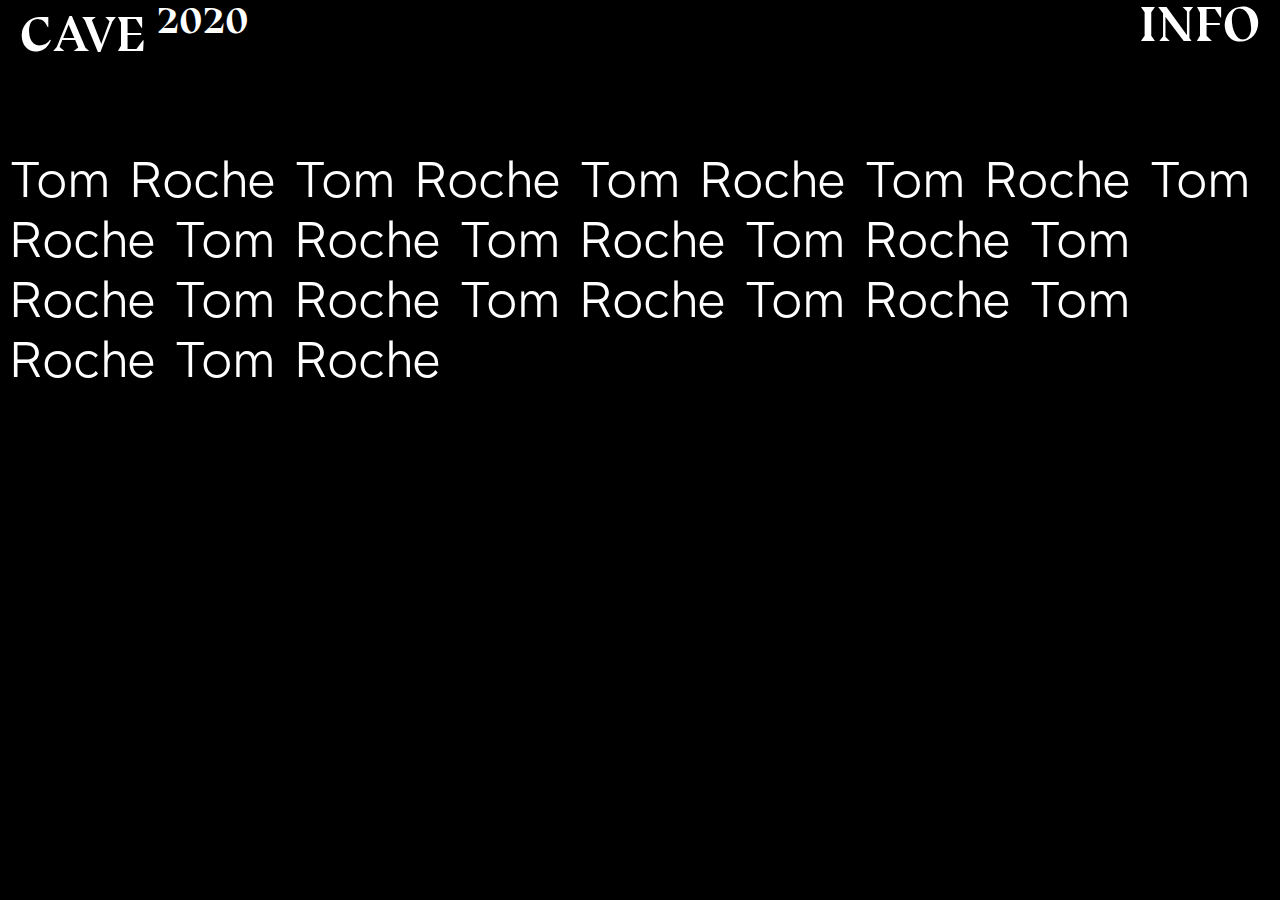
==== index.html @ 98aafa1f "Add files via upload" ====
<!DOCTYPE html>
<html lang="en">
  <head>
    <meta charset="UTF-8" />
    <meta name="viewport" content="width=device-width, initial-scale=1.0" />
    <meta http-equiv="X-UA-Compatible" content="ie=edge" />
    <link rel="stylesheet" href="style.css" />
    <title>CAVE</title>
  </head>
  <body>
    <nav id="nav">
      <h1>CAVE <sup>2020</sup></h1>
      <h1>
        <a href="info.html">INFO</a>
      </h1>
    </nav>
    <div class="names">
      <p>
        <a href="info.html"
          >Tom Roche<img class="images" src="img/1.png" height="30%"
        /></a>
        <a href="#"
          >Tom Roche<img class="images" src="img/1.png" height="30%"
        /></a>
        <a href="#"
          >Tom Roche<img class="images" src="img/1.png" height="30%"
        /></a>
        <a href="#"
          >Tom Roche<img class="images" src="img/1.png" height="30%"
        /></a>
        <a href="#"
          >Tom Roche<img class="images" src="img/1.png" height="30%"
        /></a>
        <a href="#"
          >Tom Roche<img class="images" src="img/1.png" height="30%"
        /></a>
        <a href="#"
          >Tom Roche<img class="images" src="img/1.png" height="30%"
        /></a>
        <a href="#"
          >Tom Roche<img class="images" src="img/1.png" height="30%"
        /></a>
        <a href="#"
          >Tom Roche<img class="images" src="img/1.png" height="30%"
        /></a>
        <a href="#"
          >Tom Roche<img class="images" src="img/1.png" height="30%"
        /></a>
        <a href="#"
          >Tom Roche<img class="images" src="img/1.png" height="30%"
        /></a>
        <a href="#"
          >Tom Roche<img class="images" src="img/1.png" height="30%"
        /></a>
        <a href="#"
          >Tom Roche<img class="images" src="img/1.png" height="30%"
        /></a>
        <a href="#"
          >Tom Roche<img class="images" src="img/1.png" height="30%"
        /></a>
      </p>
    </div>
  </body>
</html>
---- style.css ----
@font-face {
  font-family: "BluuNext";
  src: url("bluunext-bold-webfont.woff") format("woff");
}
@font-face {
  font-family: "ArchiveGrotesk";
  src: url("archivgrotesktrial-regulartrial.otf") format("opentype");
}

body {
  padding: 10px;
  margin: 0;
  background-color: black;
}
p {
  font-family: "ArchiveGrotesk";
  font-size: 50px;
  color: white;
}
h1 {
  font-family: "BluuNext";
  font-weight: 400;
  font-size: 50px;
  color: white;
}
h2 {
  font-family: "BluuNext";
  font-weight: 400;
  font-size: 30px;
  color: white;
}
h3 {
  font-family: "ArchiveGrotesk";
  font-weight: 400;
  font-size: 24px;
  color: white;
}
h4 a:hover {
  color: tomato;
}
img {
  position: fixed;
  display: flex;
  justify-content: center;
  align-items: center;
  margin: auto auto;
}
a {
  text-decoration: none;
  color: white;
}
a:hover {
  text-decoration: none;
  color: tomato;
}
a img {
  display: flex;
  justify-content: center;
  align-items: center;
  margin: auto auto;
  display: none;
}
a:hover img {
  display: flex;
  position: fixed;
  justify-content: center;
  align-items: center;
  margin: auto auto;
  cursor: default;
  color: tomato;
}
#nav {
  display: flex;
  justify-content: space-between;
  margin-top: -50px;
  padding: 0 10px 0 10px;
}
.images {
  position: fixed;
  margin: auto auto; /* Will not center vertically and won't work in IE6/7. */
  left: 0;
  right: 0;
  z-index: 1;
}
.fr {
  width: 100vw;
  display: flex;
  flex-direction: column;
  justify-content: center;
  align-items: center;
  flex-wrap: nowrap;
}
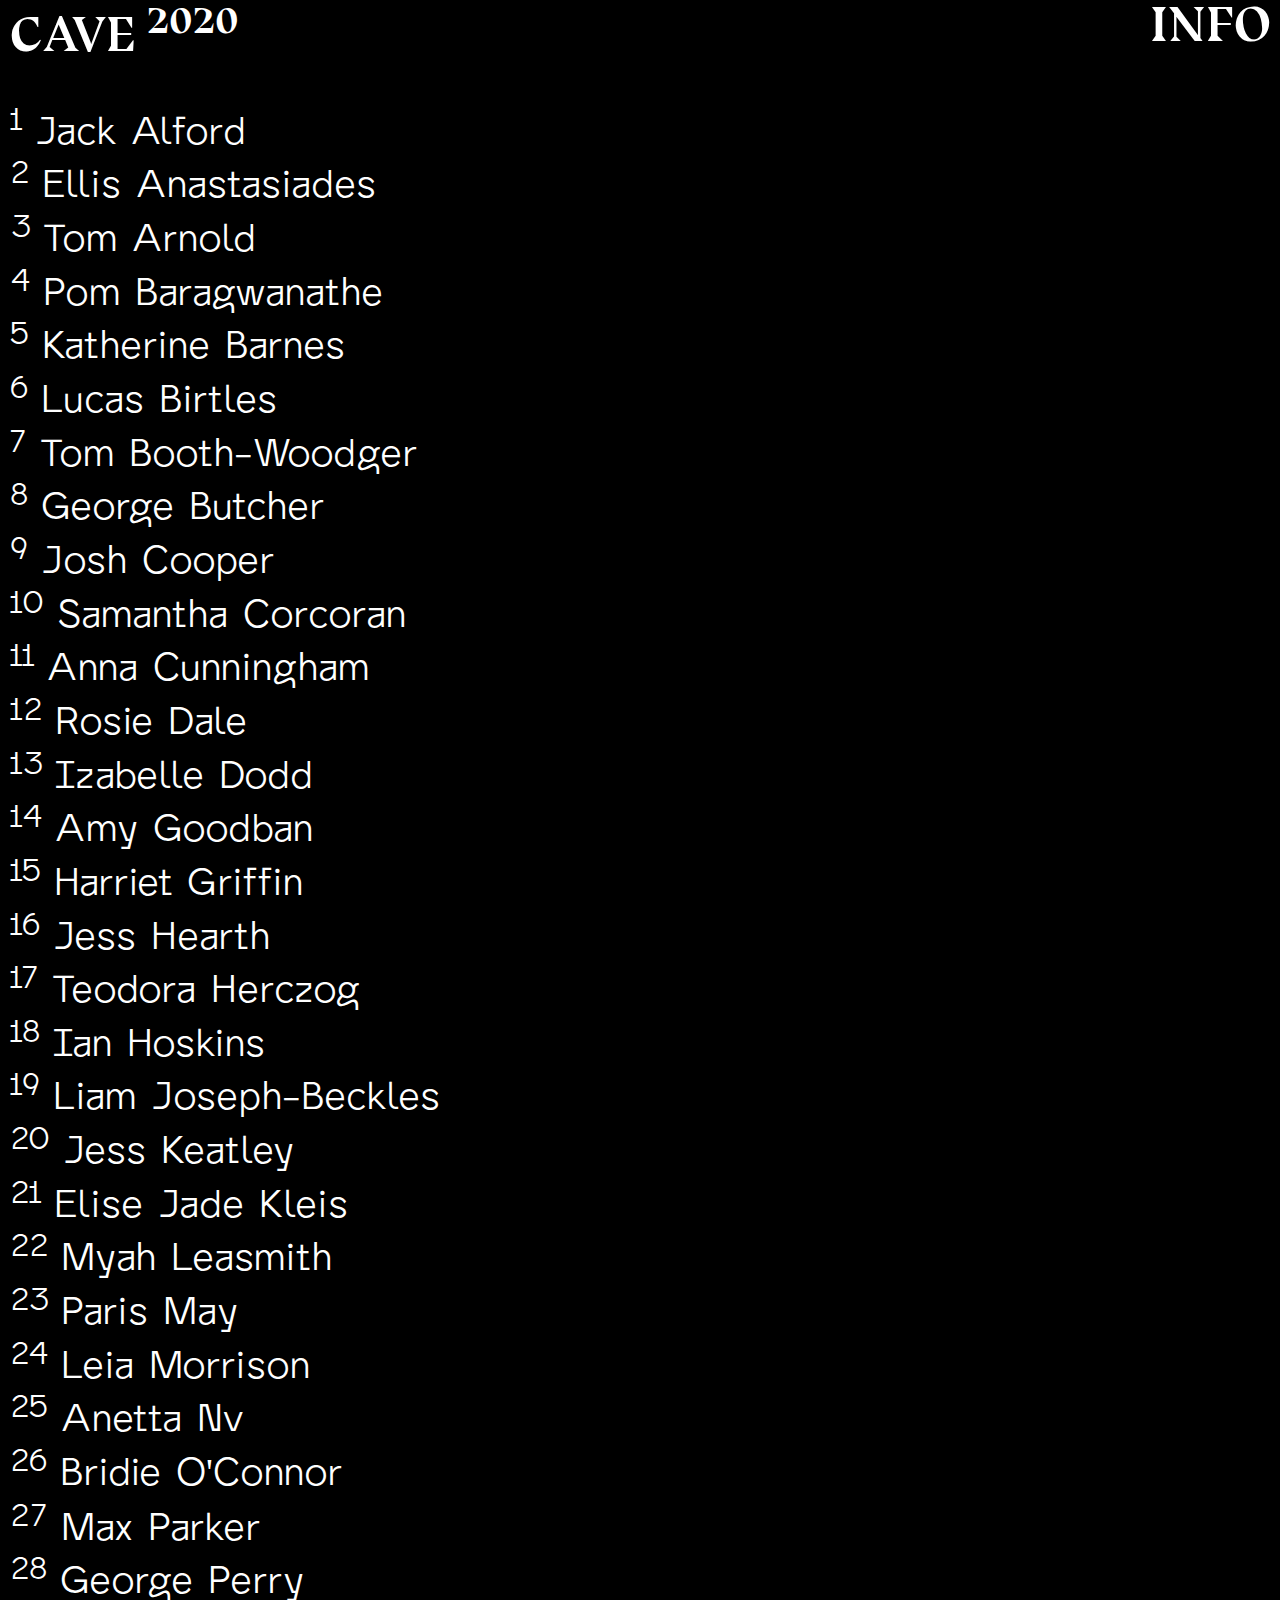
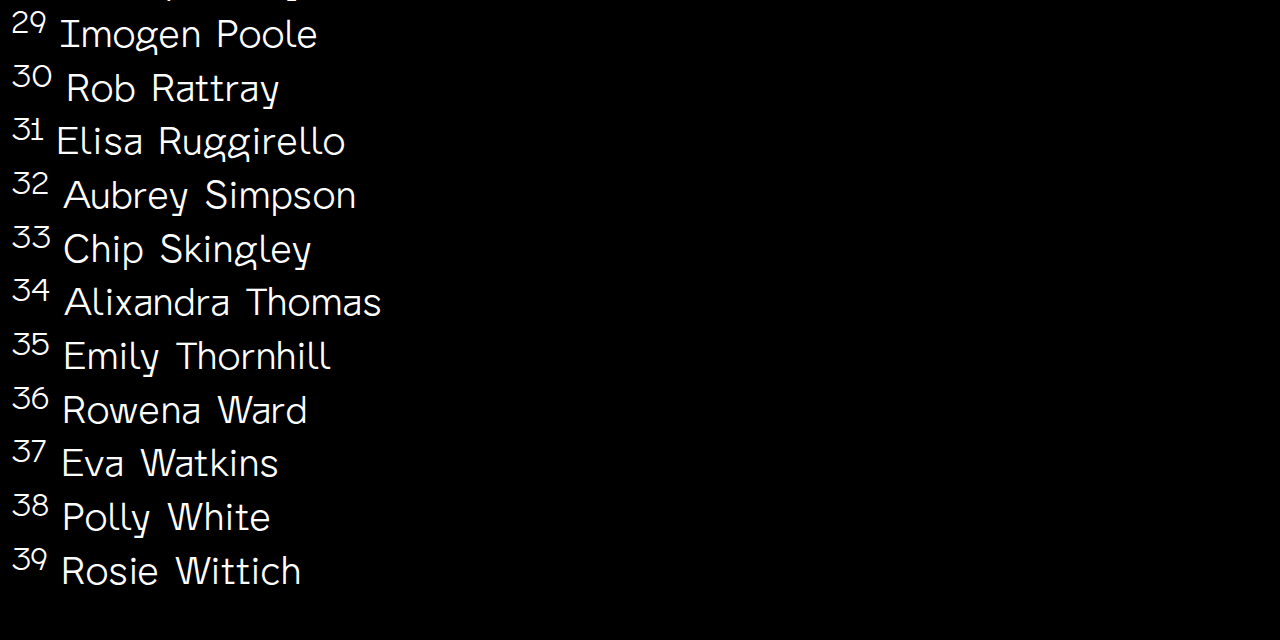
==== commit 6d85dcfd: "Add files via upload" ====
--- a/index.html
+++ b/index.html
@@ -4,8 +4,26 @@
     <meta charset="UTF-8" />
     <meta name="viewport" content="width=device-width, initial-scale=1.0" />
     <meta http-equiv="X-UA-Compatible" content="ie=edge" />
+    <link rel="icon" type="image/png" href="img/comp/fav.png" />
+    <meta
+      name="description"
+      content="CAVE is an exhibition from the 3rd year BA (hons) Photography students,
+    soon to graduate from The University of the West of England. UK"
+    />
+    <meta
+      name="keywords"
+      content="cave uwe, uwe, uwe degree show, uwe photography, degree show, free range, graduate photographers, "
+    />
+    <meta property="og:title" content="CAVE UWE 2020" />
+    <meta property="og:image" href="img/comp/preview.png" />
+    <meta
+      property="og:description"
+      content="CAVE is an exhibition from the 3rd year BA (hons) Photography students,
+    soon to graduate from The University of the West of England. UK"
+    />
+
     <link rel="stylesheet" href="style.css" />
-    <title>CAVE</title>
+    <title>CAVE UWE 2020</title>
   </head>
   <body>
     <nav id="nav">
@@ -14,51 +32,285 @@
         <a href="info.html">INFO</a>
       </h1>
     </nav>
-    <div class="names">
-      <p>
-        <a href="info.html"
-          >Tom Roche<img class="images" src="img/1.png" height="30%"
-        /></a>
-        <a href="#"
-          >Tom Roche<img class="images" src="img/1.png" height="30%"
-        /></a>
-        <a href="#"
-          >Tom Roche<img class="images" src="img/1.png" height="30%"
-        /></a>
-        <a href="#"
-          >Tom Roche<img class="images" src="img/1.png" height="30%"
-        /></a>
-        <a href="#"
-          >Tom Roche<img class="images" src="img/1.png" height="30%"
-        /></a>
-        <a href="#"
-          >Tom Roche<img class="images" src="img/1.png" height="30%"
-        /></a>
-        <a href="#"
-          >Tom Roche<img class="images" src="img/1.png" height="30%"
-        /></a>
-        <a href="#"
-          >Tom Roche<img class="images" src="img/1.png" height="30%"
-        /></a>
-        <a href="#"
-          >Tom Roche<img class="images" src="img/1.png" height="30%"
-        /></a>
-        <a href="#"
-          >Tom Roche<img class="images" src="img/1.png" height="30%"
-        /></a>
-        <a href="#"
-          >Tom Roche<img class="images" src="img/1.png" height="30%"
-        /></a>
-        <a href="#"
-          >Tom Roche<img class="images" src="img/1.png" height="30%"
-        /></a>
-        <a href="#"
-          >Tom Roche<img class="images" src="img/1.png" height="30%"
-        /></a>
-        <a href="#"
-          >Tom Roche<img class="images" src="img/1.png" height="30%"
-        /></a>
-      </p>
+    <div class="main">
+      <div class="names">
+        <p>
+          <a href="#"
+            ><sup>1 </sup>Jack Alford<img
+              class="images"
+              src="img/1.jpg"
+              height=""
+              width="40%"
+          /></a>
+
+          <br />
+          <a href="#"
+            ><sup>2 </sup>Ellis Anastasiades<img
+              class="images"
+              src="img/2.jpg"
+              height=""
+              width="40%"/></a
+          ><br />
+          <a href="#"
+            ><sup>3 </sup>Tom Arnold<img
+              class="images"
+              src="img/3.jpg"
+              height=""
+              width="40%"/></a
+          ><br />
+          <a href="#"
+            ><sup>4 </sup>Pom Baragwanathe<img
+              class="images"
+              src="#"
+              height="30%"/></a
+          ><br />
+          <a href="#"
+            ><sup>5 </sup>Katherine Barnes<img
+              class="images"
+              src="img/5.jpg"
+              height=""
+              width="40%"/></a
+          ><br />
+          <a href="#"
+            ><sup>6 </sup>Lucas Birtles<img
+              class="images"
+              src="img/6.jpg"
+              height=""
+              width="40%"/></a
+          ><br />
+          <a href="#"
+            ><sup>7 </sup>Tom Booth-Woodger<img
+              class="images"
+              src="img/7.jpg"
+              height=""
+              width="40%"/></a
+          ><br />
+          <a href="#"
+            ><sup>8 </sup>George Butcher<img
+              class="images"
+              src="img/8.jpg"
+              height=""
+              width="40%"/></a
+          ><br />
+          <a href="#"
+            ><sup>9 </sup>Josh Cooper<img
+              class="images"
+              src="img/9.jpg"
+              height=""
+              width="40%"/></a
+          ><br />
+          <a href="#"
+            ><sup>10 </sup>Samantha Corcoran<img
+              class="images"
+              src="img/10.jpg"
+              height=""
+              width="40%"/></a
+          ><br />
+          <a href="#"
+            ><sup>11 </sup>Anna Cunningham<img
+              class="images"
+              src="img/11.jpg"
+              height=""
+              width="40%"/></a
+          ><br />
+          <a href="#"
+            ><sup>12 </sup>Rosie Dale<img
+              class="images"
+              src="img/12.jpg"
+              height=""
+              width="40%"/></a
+          ><br />
+          <a href="#"
+            ><sup>13 </sup>Izabelle Dodd<img
+              class="images"
+              src="img/13.jpg"
+              height=""
+              width="40%"/></a
+          ><br />
+          <a href="#"
+            ><sup>14 </sup>Amy Goodban<img
+              class="images"
+              src="img/14.jpg"
+              height=""
+              width="40%"/></a
+          ><br />
+          <a href="#"
+            ><sup>15 </sup>Harriet Griffin<img
+              class="images"
+              src="img/15.jpg"
+              height=""
+              width="40%"/></a
+          ><br />
+          <a href="#"
+            ><sup>16 </sup>Jess Hearth<img
+              class="images"
+              src="img/16.jpg"
+              height=""
+              width="40%"/></a
+          ><br />
+          <a href="#"
+            ><sup>17 </sup>Teodora Herczog<img
+              class="images"
+              src="img/17.jpg"
+              height=""
+              width="40%"/></a
+          ><br />
+          <a href="#"
+            ><sup>18 </sup>Ian Hoskins<img
+              class="images"
+              src="img/18.jpg"
+              height=""
+              width="40%"/></a
+          ><br />
+          <a href="#"
+            ><sup>19 </sup>Liam Joseph-Beckles<img
+              class="images"
+              src="img/19.jpg"
+              height=""
+              width="40%"/></a
+          ><br />
+          <a href="#"
+            ><sup>20 </sup>Jess Keatley<img
+              class="images"
+              src="img/20.jpg"
+              height=""
+              width="40%"/></a
+          ><br />
+          <a href="#"
+            ><sup>21 </sup>Elise Jade Kleis<img
+              class="images"
+              src="img/21.jpg"
+              height=""
+              width="40%"/></a
+          ><br />
+          <a href="#"
+            ><sup>22 </sup>Myah Leasmith<img
+              class="images"
+              src="img/22.jpg"
+              height=""
+              width="40%"/></a
+          ><br />
+          <a href="#"
+            ><sup>23 </sup>Paris May<img
+              class="images"
+              src="img/23.jpg"
+              height=""
+              width="40%"/></a
+          ><br />
+          <a href="#"
+            ><sup>24 </sup>Leia Morrison<img
+              class="images"
+              src="img/24.jpg"
+              height=""
+              width="40%"/></a
+          ><br />
+          <a href="#"
+            ><sup>25 </sup>Anetta Nv<img
+              class="images"
+              src="#"
+              height=""
+              width="40%"/></a
+          ><br />
+          <a href="#"
+            ><sup>26 </sup>Bridie O'Connor<img
+              class="images"
+              src="#"
+              height=""
+              width="40%"/></a
+          ><br />
+          <a href="#"
+            ><sup>27 </sup>Max Parker<img
+              class="images"
+              src="img/27.jpg"
+              height=""
+              width="40%"/></a
+          ><br />
+          <a href="#"
+            ><sup>28 </sup>George Perry<img
+              class="images"
+              src="img/28.jpg"
+              height=""
+              width="40%"/></a
+          ><br />
+          <a href="#"
+            ><sup>29 </sup>Imogen Poole<img
+              class="images"
+              src="img/29.jpg"
+              height=""
+              width="40%"/></a
+          ><br />
+          <a href="#"
+            ><sup>30 </sup>Rob Rattray<img
+              class="images"
+              src="img/30.jpg"
+              height=""
+              width="40%"/></a
+          ><br />
+          <a href="#"
+            ><sup>31 </sup>Elisa Ruggirello<img
+              class="images"
+              src="img/31.jpg"
+              height=""
+              width="40%"/></a
+          ><br />
+          <a href="#"
+            ><sup>32 </sup>Aubrey Simpson<img
+              class="images"
+              src="img/32.jpg"
+              height=""
+              width="40%"/></a
+          ><br />
+          <a href="#"
+            ><sup>33 </sup>Chip Skingley<img
+              class="images"
+              src="img/33.jpg"
+              height=""
+              width="40%"/></a
+          ><br />
+          <a href="#"
+            ><sup>34 </sup>Alixandra Thomas<img
+              class="images"
+              src="img/34.jpg"
+              height=""
+              width="40%"/></a
+          ><br />
+          <a href="#"
+            ><sup>35 </sup>Emily Thornhill<img
+              class="images"
+              src="img/35.jpg"
+              height=""
+              width="40%"/></a
+          ><br />
+          <a href="#"
+            ><sup>36 </sup>Rowena Ward<img
+              class="images"
+              src="img/36.jpg"
+              height=""
+              width="40%"/></a
+          ><br />
+          <a href="#"
+            ><sup>37 </sup>Eva Watkins<img
+              class="images"
+              src="img/37.jpg"
+              height=""
+              width="40%"/></a
+          ><br />
+          <a href="#"
+            ><sup>38 </sup>Polly White<img
+              class="images"
+              src="img/38.jpg"
+              height=""
+              width="40%"/></a
+          ><br />
+          <a href="#"
+            ><sup>39 </sup>Rosie Wittich<img
+              class="images"
+              src="img/39.jpg"
+              height=""
+              width="40%"
+          /></a>
+        </p>
+      </div>
     </div>
   </body>
 </html>
--- a/style.css
+++ b/style.css
@@ -6,15 +6,18 @@
   font-family: "ArchiveGrotesk";
   src: url("archivgrotesktrial-regulartrial.otf") format("opentype");
 }
-
+* {
+  cursor: url(img/comp/cursor.png), pointer;
+}
 body {
   padding: 10px;
   margin: 0;
   background-color: black;
+  cursor: url(img/comp/cursor.png), pointer;
 }
 p {
   font-family: "ArchiveGrotesk";
-  font-size: 50px;
+  font-size: 38px;
   color: white;
 }
 h1 {
@@ -52,6 +55,7 @@
 a:hover {
   text-decoration: none;
   color: tomato;
+  cursor: url(img/comp/cursor.png), pointer;
 }
 a img {
   display: flex;
@@ -70,18 +74,28 @@
   color: tomato;
 }
 #nav {
+  background-color: black;
+  position: fixed;
+  width: 98.5vw;
   display: flex;
   justify-content: space-between;
   margin-top: -50px;
-  padding: 0 10px 0 10px;
+  margin-right: 30px;
+  padding: 0 0px 0 0px;
 }
 .images {
   position: fixed;
-  margin: auto auto; /* Will not center vertically and won't work in IE6/7. */
-  left: 0;
+  /* margin: auto auto; Will not center vertically and won't work in IE6/7. */
   right: 0;
-  z-index: 1;
+  top: 6%;
+  padding: 50px 20px 0 0;
+  z-index: 10;
+  height: 80vh;
+  object-fit: scale-down;
+  width: 50%;
+  margin: auto 0;
 }
+
 .fr {
   width: 100vw;
   display: flex;
@@ -90,3 +104,51 @@
   align-items: center;
   flex-wrap: nowrap;
 }
+.main {
+  margin-top: 50px;
+  display: flex;
+  flex-direction: column;
+  width: 50%;
+}
+
+@media only screen and (max-width: 839px) {
+  h1 {
+    font-size: 38px;
+  }
+  p {
+    font-size: 32px;
+  }
+  #nav {
+    margin-top: -40px;
+  }
+}
+
+@media only screen and (max-width: 600px) {
+  .main {
+    width: 90%;
+  }
+  #nav {
+    margin-top: -30px;
+    width: 96%;
+  }
+  h1 {
+    font-size: 32px;
+  }
+}
+
+@media only screen and (max-width: 375px) {
+  p {
+    font-size: 28px;
+  }
+  #nav {
+    margin-top: -40px;
+    padding: 10px;
+    width: 92%;
+  }
+}
+
+@media only screen and (max-width: 350px) {
+  p {
+    font-size: 24px;
+  }
+}
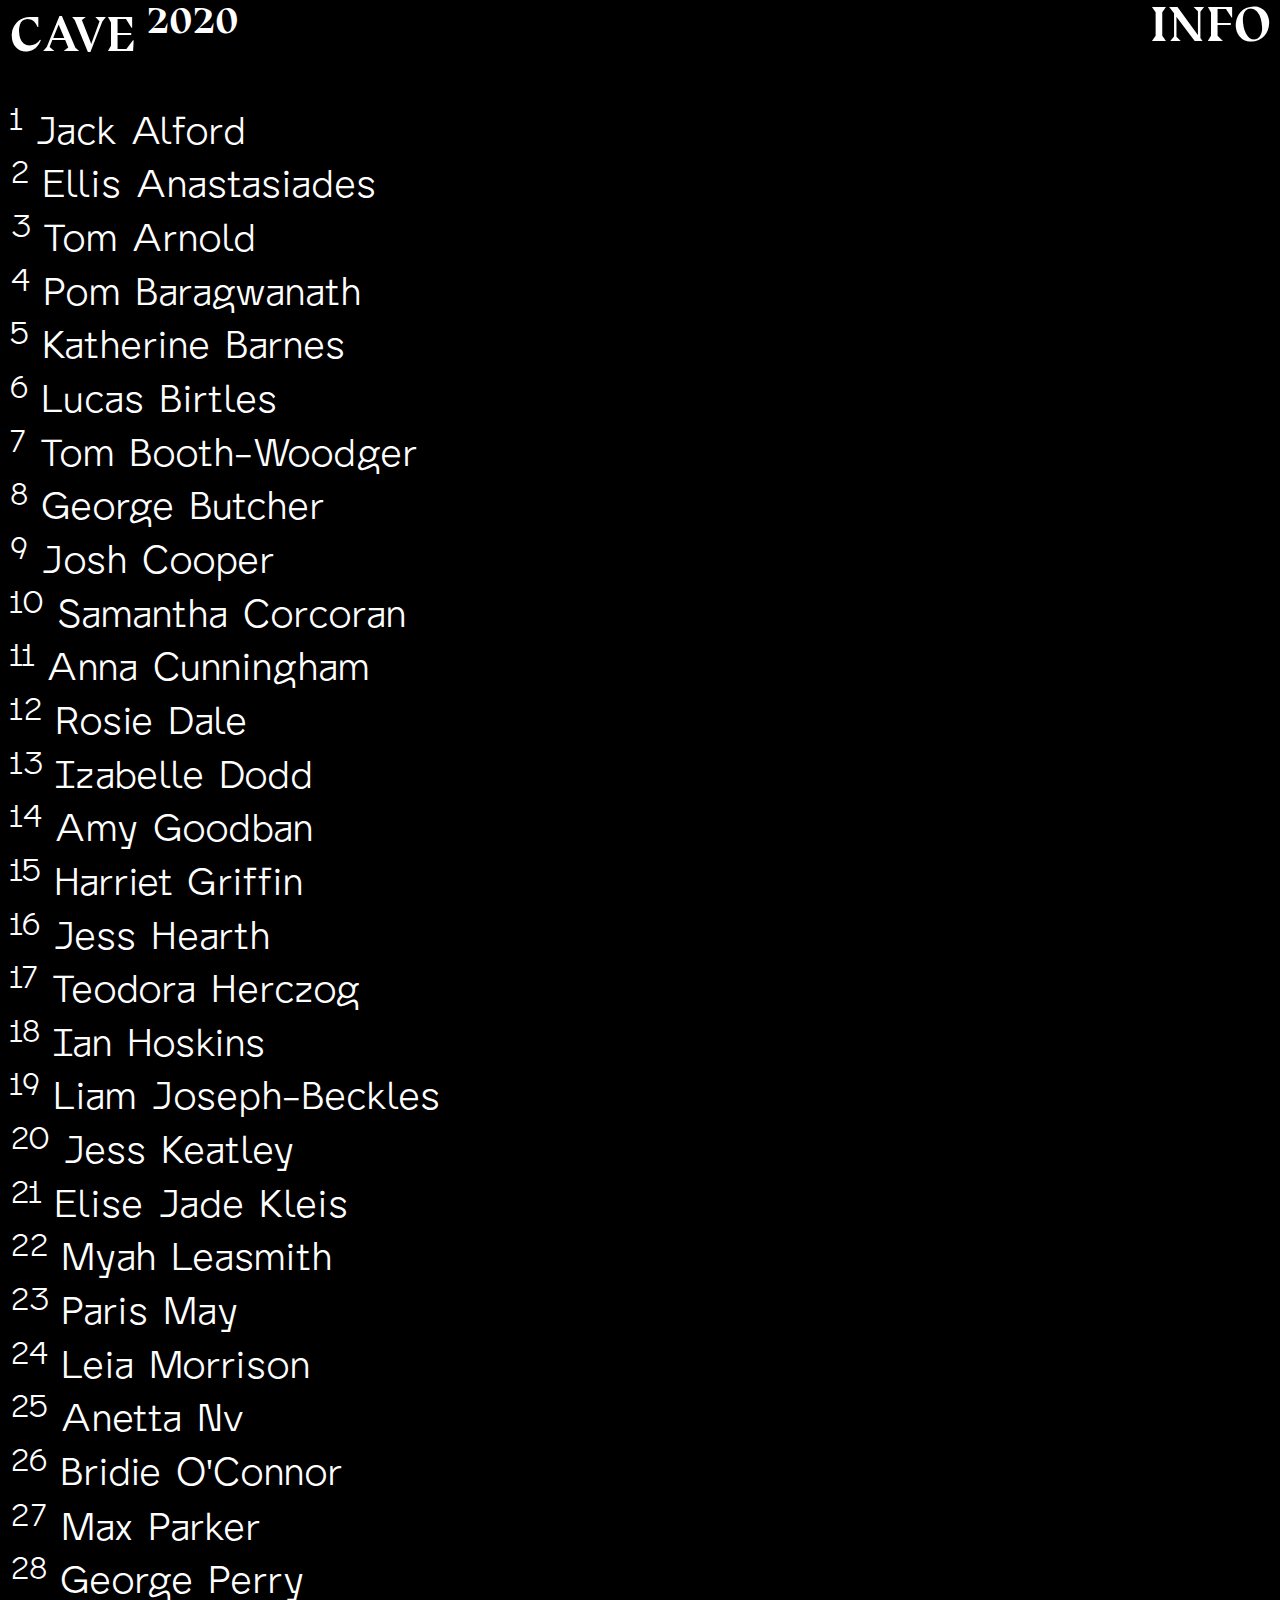
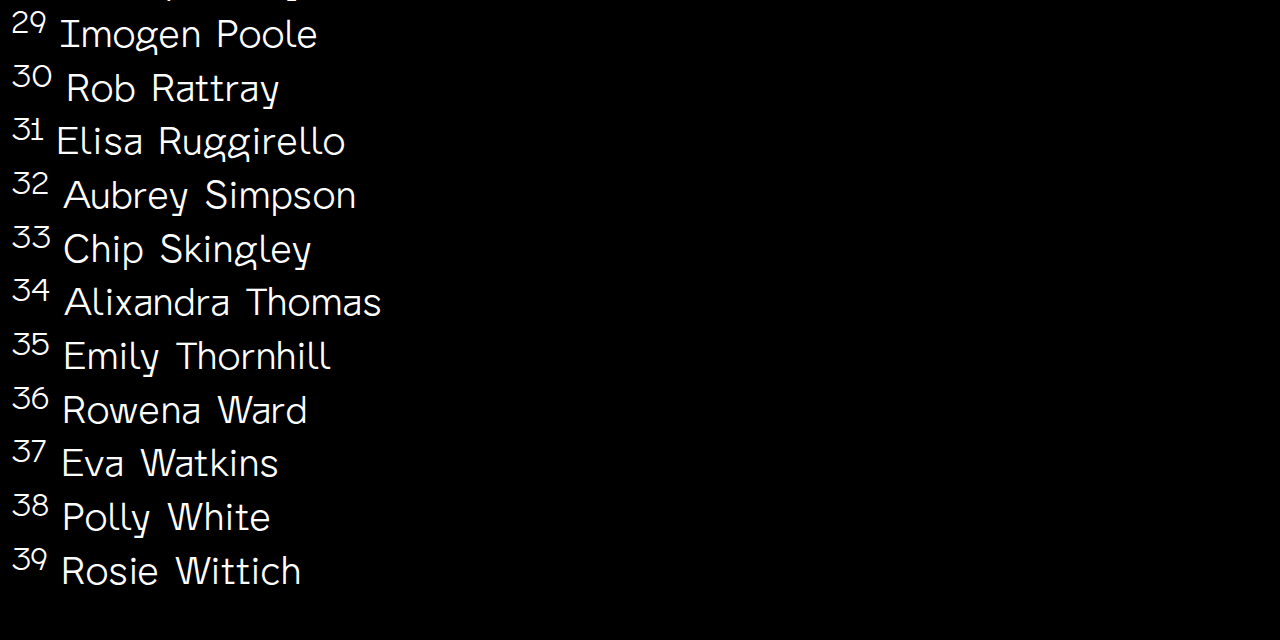
==== commit ad713b1f: "Spelling mistakes on a link" ====
--- a/index.html
+++ b/index.html
@@ -25,7 +25,9 @@
     <link rel="stylesheet" href="style.css" />
     <title>CAVE UWE 2020</title>
   </head>
+
   <body>
+    <div class="preview"><img src="img/comp/preview.png" alt="" /></div>
     <nav id="nav">
       <h1>CAVE <sup>2020</sup></h1>
       <h1>
@@ -35,7 +37,7 @@
     <div class="main">
       <div class="names">
         <p>
-          <a href="#"
+          <a href="https://www.instagram.com/_jackalford/" target="_blank"
             ><sup>1 </sup>Jack Alford<img
               class="images"
               src="img/1.jpg"
@@ -44,265 +46,275 @@
           /></a>
 
           <br />
-          <a href="#"
+          <a href="http://ellis-richard.com" target="_blank"
             ><sup>2 </sup>Ellis Anastasiades<img
               class="images"
               src="img/2.jpg"
               height=""
               width="40%"/></a
           ><br />
-          <a href="#"
+          <a href="https://tomarnoldphoto.com/" target="_blank"
             ><sup>3 </sup>Tom Arnold<img
               class="images"
               src="img/3.jpg"
               height=""
               width="40%"/></a
           ><br />
-          <a href="#"
-            ><sup>4 </sup>Pom Baragwanathe<img
-              class="images"
-              src="#"
+          <a href="https://www.instagram.com/pomphotog/" target="_blank"
+            ><sup>4 </sup>Pom Baragwanath<img
+              class="images"
+              src="img/4.jpg"
               height="30%"/></a
           ><br />
-          <a href="#"
+          <a
+            href="https://www.katherinebarnesphotography.co.uk/"
+            target="_blank"
             ><sup>5 </sup>Katherine Barnes<img
               class="images"
               src="img/5.jpg"
               height=""
               width="40%"/></a
           ><br />
-          <a href="#"
+          <a href="https://lucasbirtles.com/" target="_blank"
             ><sup>6 </sup>Lucas Birtles<img
               class="images"
               src="img/6.jpg"
               height=""
               width="40%"/></a
           ><br />
-          <a href="#"
+          <a href="https://tomboothwoodger.com" target="_blank"
             ><sup>7 </sup>Tom Booth-Woodger<img
               class="images"
               src="img/7.jpg"
               height=""
               width="40%"/></a
           ><br />
-          <a href="#"
+          <a href="https://www.instagram.com/george_butch/" target="_blank"
             ><sup>8 </sup>George Butcher<img
               class="images"
               src="img/8.jpg"
               height=""
               width="40%"/></a
           ><br />
-          <a href="#"
+          <a href="https://www.instagram.com/_joshcooperphoto/" target="_blank"
             ><sup>9 </sup>Josh Cooper<img
               class="images"
               src="img/9.jpg"
               height=""
               width="40%"/></a
           ><br />
-          <a href="#"
+          <a href="https://www.instagram.com/scorcoranphotos/" target="_blank"
             ><sup>10 </sup>Samantha Corcoran<img
               class="images"
               src="img/10.jpg"
               height=""
               width="40%"/></a
           ><br />
-          <a href="#"
+          <a href="https://www.instagram.com/acunningphotos/" target="_blank"
             ><sup>11 </sup>Anna Cunningham<img
               class="images"
               src="img/11.jpg"
               height=""
               width="40%"/></a
           ><br />
-          <a href="#"
+          <a href="https://rosiedale.co.uk/" target="_blank"
             ><sup>12 </sup>Rosie Dale<img
               class="images"
               src="img/12.jpg"
               height=""
               width="40%"/></a
           ><br />
-          <a href="#"
+          <a
+            href="https://www.instagram.com/izabelle_dodd_images/"
+            target="_blank"
             ><sup>13 </sup>Izabelle Dodd<img
               class="images"
               src="img/13.jpg"
               height=""
               width="40%"/></a
           ><br />
-          <a href="#"
+          <a href="https://www.instagram.com/amy.goodban/" target="_blank"
             ><sup>14 </sup>Amy Goodban<img
               class="images"
               src="img/14.jpg"
               height=""
               width="40%"/></a
           ><br />
-          <a href="#"
+          <a
+            href="https://www.instagram.com/hgriffin_photography/"
+            target="_blank"
             ><sup>15 </sup>Harriet Griffin<img
               class="images"
               src="img/15.jpg"
               height=""
               width="40%"/></a
           ><br />
-          <a href="#"
+          <a href="https://www.jessicahearth.com/" target="_blank"
             ><sup>16 </sup>Jess Hearth<img
               class="images"
               src="img/16.jpg"
               height=""
               width="40%"/></a
           ><br />
-          <a href="#"
+          <a href="http://www.teodoraherczog.com/" target="_blank"
             ><sup>17 </sup>Teodora Herczog<img
               class="images"
               src="img/17.jpg"
               height=""
               width="40%"/></a
           ><br />
-          <a href="#"
+          <a
+            href="https://ianhoskins.myportfolio.com/from-the-brig"
+            target="_blank"
             ><sup>18 </sup>Ian Hoskins<img
               class="images"
               src="img/18.jpg"
               height=""
               width="40%"/></a
           ><br />
-          <a href="#"
+          <a href="https://www.instagram.com/liamjosephbeckles/" target="_blank"
             ><sup>19 </sup>Liam Joseph-Beckles<img
               class="images"
               src="img/19.jpg"
               height=""
               width="40%"/></a
           ><br />
-          <a href="#"
+          <a href="https://jesskeatley.com/" target="_blank"
             ><sup>20 </sup>Jess Keatley<img
               class="images"
               src="img/20.jpg"
               height=""
               width="40%"/></a
           ><br />
-          <a href="#"
+          <a href="https://www.instagram.com/ejkleis/" target="_blank"
             ><sup>21 </sup>Elise Jade Kleis<img
               class="images"
               src="img/21.jpg"
               height=""
               width="40%"/></a
           ><br />
-          <a href="#"
+          <a href="https://www.instagram.com/myahphotography_/" target="_blank"
             ><sup>22 </sup>Myah Leasmith<img
               class="images"
               src="img/22.jpg"
               height=""
               width="40%"/></a
           ><br />
-          <a href="#"
+          <a href="https://paris-may.com" target="_blank"
             ><sup>23 </sup>Paris May<img
               class="images"
               src="img/23.jpg"
               height=""
               width="40%"/></a
           ><br />
-          <a href="#"
+          <a href="https://www.leiamorrison.com/" target="_blank"
             ><sup>24 </sup>Leia Morrison<img
               class="images"
               src="img/24.jpg"
               height=""
               width="40%"/></a
           ><br />
-          <a href="#"
+          <a href="https://anettanalinska.myportfolio.com/work" target="_blank"
             ><sup>25 </sup>Anetta Nv<img
               class="images"
-              src="#"
-              height=""
-              width="40%"/></a
-          ><br />
-          <a href="#"
+              src="img/25.jpg"
+              height=""
+              width="40%"/></a
+          ><br />
+          <a href="https://www.instagram.com/bridie.o.con/" target="_blank"
             ><sup>26 </sup>Bridie O'Connor<img
               class="images"
-              src="#"
-              height=""
-              width="40%"/></a
-          ><br />
-          <a href="#"
+              src="img/26.jpg"
+              height=""
+              width="40%"/></a
+          ><br />
+          <a
+            href="https://max97parker.wixsite.com/maxparkerphotography/"
+            target="_blank"
             ><sup>27 </sup>Max Parker<img
               class="images"
               src="img/27.jpg"
               height=""
               width="40%"/></a
           ><br />
-          <a href="#"
+          <a href="https://georgeperry1996.wordpress.com/" target="_blank"
             ><sup>28 </sup>George Perry<img
               class="images"
               src="img/28.jpg"
               height=""
               width="40%"/></a
           ><br />
-          <a href="#"
+          <a href="https://www.immypoole.com/" target="_blank"
             ><sup>29 </sup>Imogen Poole<img
               class="images"
               src="img/29.jpg"
               height=""
               width="40%"/></a
           ><br />
-          <a href="#"
+          <a href="http://robert-rattray.com/" target="_blank"
             ><sup>30 </sup>Rob Rattray<img
               class="images"
               src="img/30.jpg"
               height=""
               width="40%"/></a
           ><br />
-          <a href="#"
+          <a href="https://elisaruggirello.wixsite.com/mysite" target="_blank"
             ><sup>31 </sup>Elisa Ruggirello<img
               class="images"
               src="img/31.jpg"
               height=""
               width="40%"/></a
           ><br />
-          <a href="#"
+          <a href="https://www.aubreysimpson.co.uk/" target="_blank"
             ><sup>32 </sup>Aubrey Simpson<img
               class="images"
               src="img/32.jpg"
               height=""
               width="40%"/></a
           ><br />
-          <a href="#"
+          <a href="https://www.chipskingley.com/" target="_blank"
             ><sup>33 </sup>Chip Skingley<img
               class="images"
               src="img/33.jpg"
               height=""
               width="40%"/></a
           ><br />
-          <a href="#"
+          <a href="https://alixandrajane.co.uk/" target="_blank"
             ><sup>34 </sup>Alixandra Thomas<img
               class="images"
               src="img/34.jpg"
               height=""
               width="40%"/></a
           ><br />
-          <a href="#"
+          <a href="https://www.instagram.com/p/B8uIwDWppTJ/" target="_blank"
             ><sup>35 </sup>Emily Thornhill<img
               class="images"
               src="img/35.jpg"
               height=""
               width="40%"/></a
           ><br />
-          <a href="#"
+          <a href="https://www.instagram.com/rowenawardd/" target="_blank"
             ><sup>36 </sup>Rowena Ward<img
               class="images"
               src="img/36.jpg"
               height=""
               width="40%"/></a
           ><br />
-          <a href="#"
+          <a href="https://www.evawatkins.co.uk/" target="_blank"
             ><sup>37 </sup>Eva Watkins<img
               class="images"
               src="img/37.jpg"
               height=""
               width="40%"/></a
           ><br />
-          <a href="#"
+          <a href="https://www.pollyrhwhite.com/" target="_blank"
             ><sup>38 </sup>Polly White<img
               class="images"
               src="img/38.jpg"
               height=""
               width="40%"/></a
           ><br />
-          <a href="#"
+          <a href="https://www.instagram.com/rosiewittichphoto/" target="_blank"
             ><sup>39 </sup>Rosie Wittich<img
               class="images"
               src="img/39.jpg"
--- a/style.css
+++ b/style.css
@@ -110,7 +110,9 @@
   flex-direction: column;
   width: 50%;
 }
-
+.preview {
+  display: none;
+}
 @media only screen and (max-width: 839px) {
   h1 {
     font-size: 38px;
